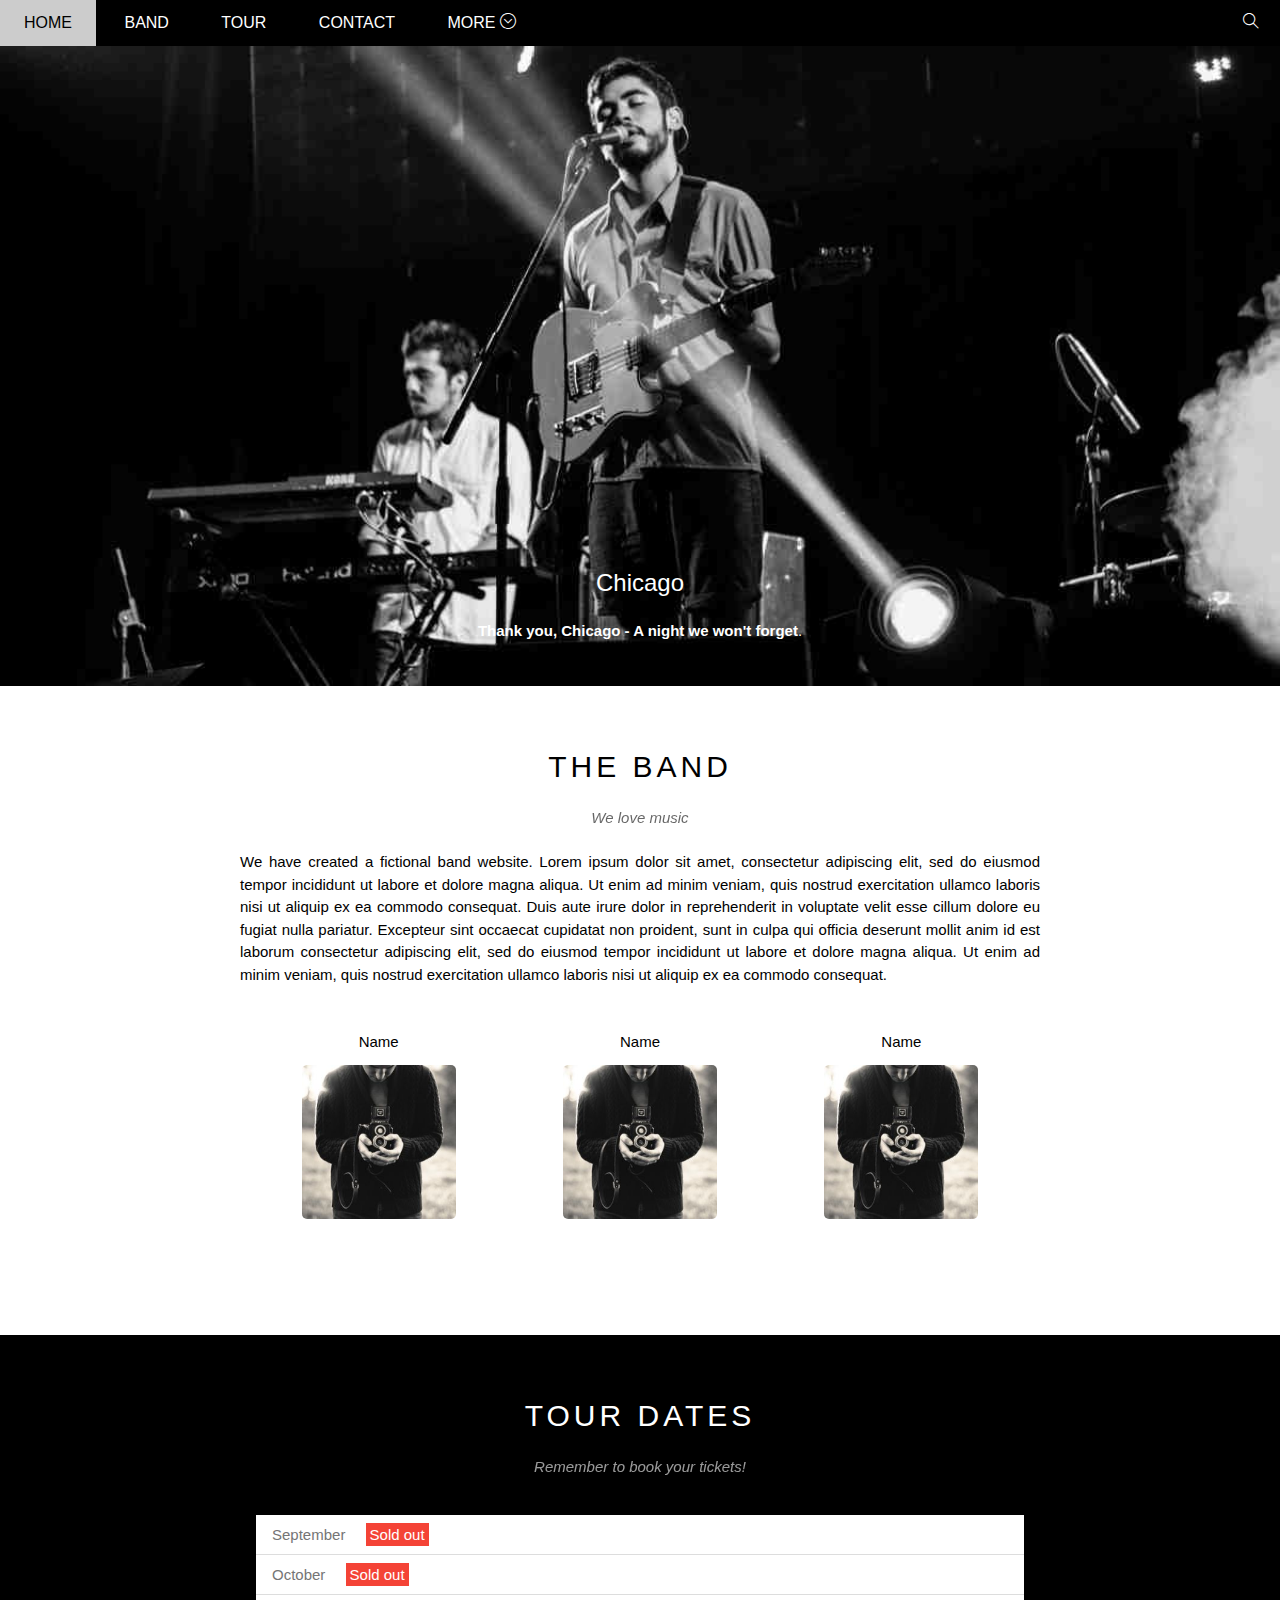
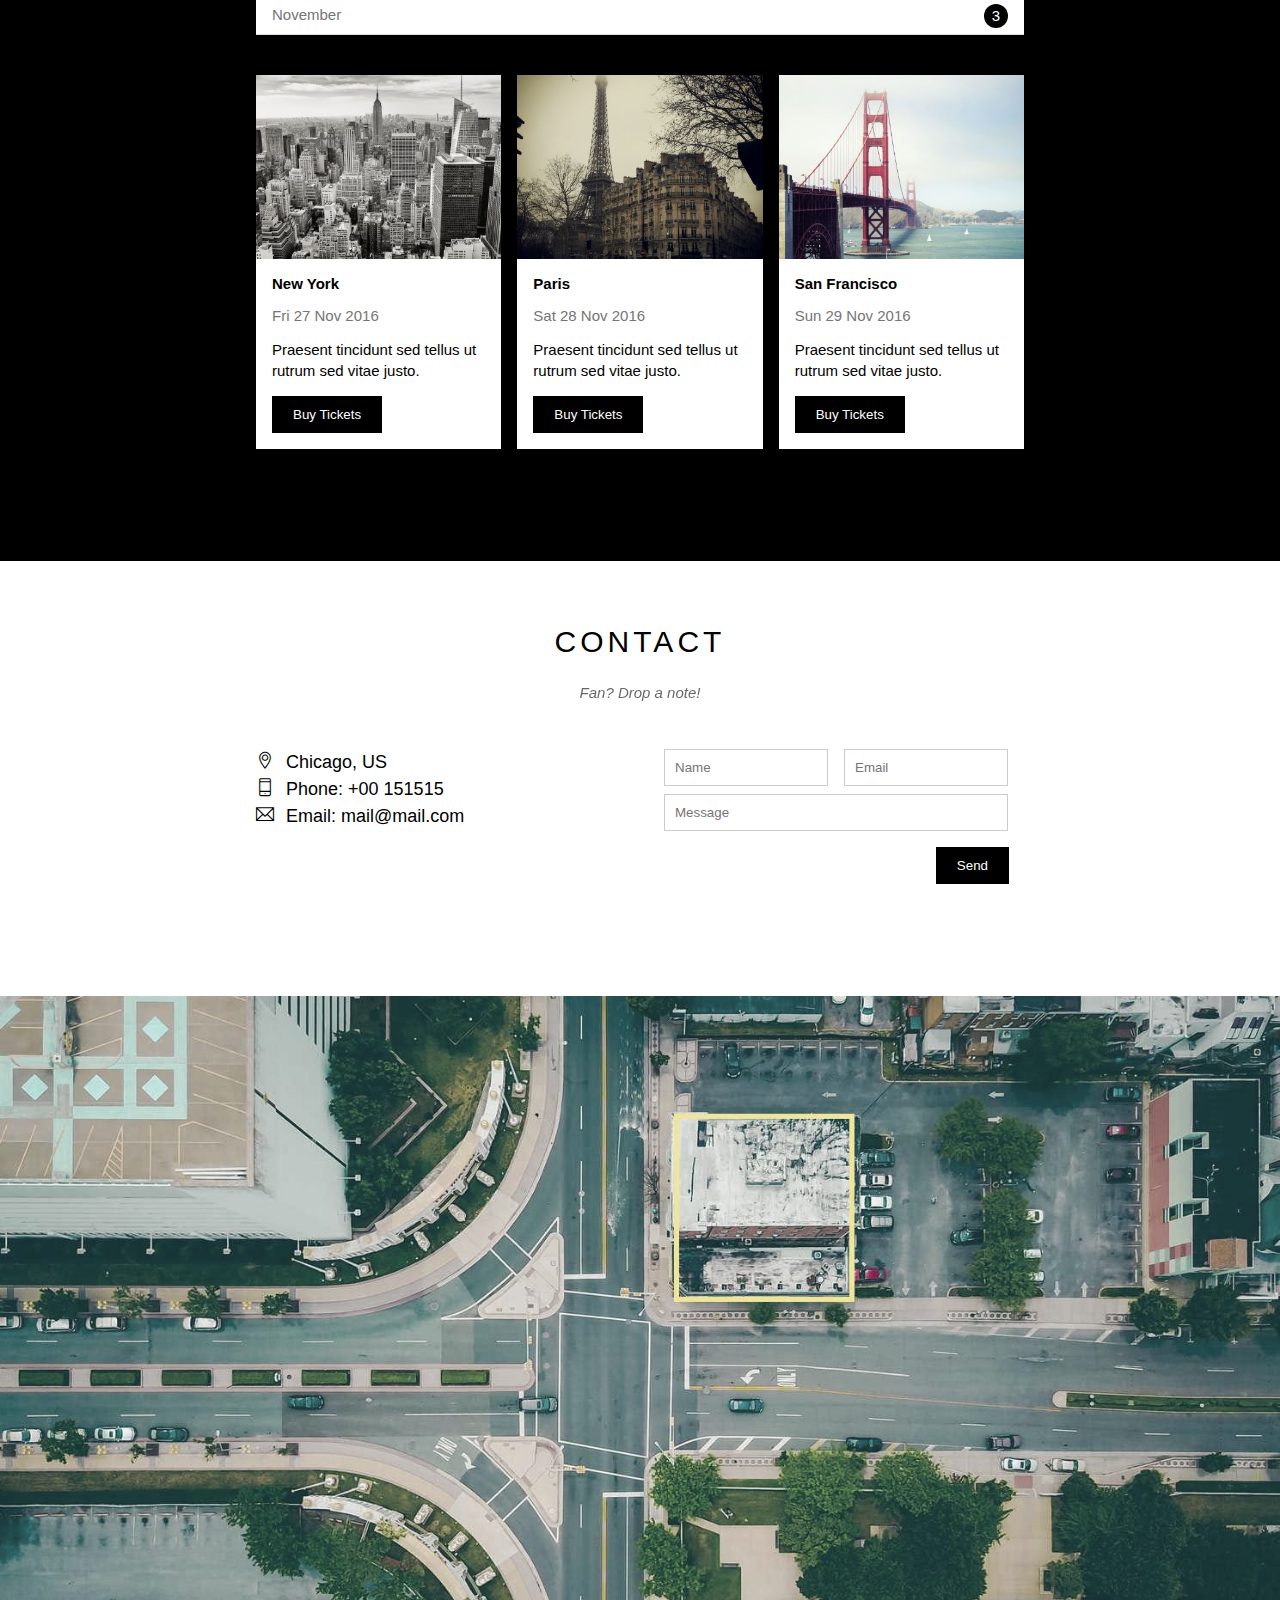
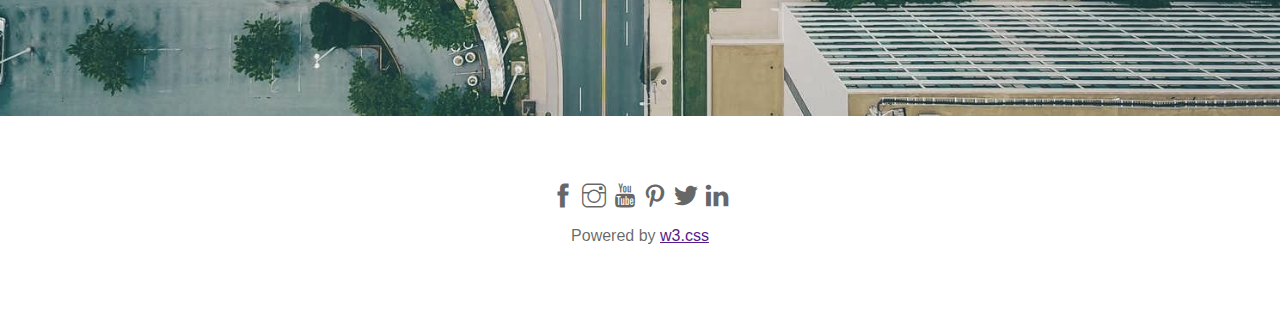
==== index.html @ 9ca0b5e2 "up code" ====
<!DOCTYPE html>
<html lang="vi">
<head>
    <meta charset="UTF-8">
    <meta http-equiv="X-UA-Compatible" content="IE=edge">
    <meta name="viewport" content="width=device-width, initial-scale=1.0">
    <link rel="stylesheet" href="./assets/css/style.css">
    <link rel="stylesheet" href="./assets/fonts/themify-icons/themify-icons.css">
    <title>W3-webfirst</title>
    <link rel=icon href="assets/img/logo.jpg" sizes="16x16" type="image/png">
</head>
<body>
    <div class="main">
        <div class="header">
            <ul id="nav">
                <li><a href="#">Home</a></li>
                <li><a href="#band">Band</a></li>
                <li><a href="#tour">Tour</a></li>
                <li><a href="#contact">Contact</a></li>
                <li>
                    <a href="#">
                        More
                        <i class="ti-arrow-circle-down"></i>
                    </a>
                    <ul class="subnav">
                        <li><a href="#">Merchandise</a></li>
                        <li><a href="#">Extras</a></li>
                        <li><a href="#">Media</a></li>
                    </ul>
                </li>
            </ul>

            <div class="search-btn">
              <i class="ti-search"></i>  
            </div>
        </div>

        <div class="slider">
            <div class="text-content">
                <h2 class="text-heading">Chicago</h2>
                <div class="text-noidung"> <b>Thank you, Chicago - A night we won't forget</b>.</div>
            </div>
        </div>

        <div id="content">
            <!-- About -->
            <div id="band" class="content-section">
                <h2 class="section-heading">THE BAND</h2>
                <p class="section-sub-heading">We love music</p>
                <p class="about-text">We have created a fictional band website. Lorem ipsum dolor sit amet, consectetur adipiscing elit, sed do eiusmod tempor incididunt ut labore et dolore magna aliqua. Ut enim ad minim veniam, quis nostrud exercitation ullamco laboris nisi ut aliquip ex ea commodo consequat. Duis aute irure dolor in reprehenderit in voluptate velit esse cillum dolore eu fugiat nulla pariatur. Excepteur sint occaecat cupidatat non proident, sunt in culpa qui officia deserunt mollit anim id est laborum consectetur adipiscing elit, sed do eiusmod tempor incididunt ut labore et dolore magna aliqua. Ut enim ad minim veniam, quis nostrud exercitation ullamco laboris nisi ut aliquip ex ea commodo consequat.</p>
                <div class="row members-list">
                    <div class="col col-third">
                        <p class="members-name">Name</p>
                        <img src="./assets/img/bandmember.jpg" alt="Name" class="menbers-img">
                    </div>
                    <div class="col col-third">
                        <p class="members-name">Name</p>
                        <img src="./assets/img/bandmember.jpg" alt="Name" class="menbers-img">
                    </div>
                    <div class="col col-third">
                        <p class="members-name">Name</p>
                        <img src="./assets/img/bandmember.jpg" alt="Name" class="menbers-img">
                    </div>
                    
                </div>
            </div>

             <!-- Tour -->
             <div id="tour" class="tour-section">
                 <div class="content-section">
                    <h2 class="section-heading text-white">TOUR DATES</h2>
                    <p class="section-sub-heading text-white">Remember to book your tickets! </p>

                    <ul class="tickets-lists">
                        <li>September <span class="sout-out">Sold out</span></li>
                        <li>October <span class="sout-out">Sold out</span></li>
                        <li>November <span class="quantity">3</span></li>
                    </ul>
                    <div class="row place-list">
                        <div class="col col-third">
                            <img src="./assets/img/newyork.jpg" alt="Newyork" class="place-img">
                            <div class="place-body">
                                <h3 class="place-heading">New York</h3>
                                <p class="place-time">Fri 27 Nov 2016</p>
                                <p class="place-desc">Praesent tincidunt sed tellus ut rutrum sed vitae justo.</p>
                                <button class="btn js-buy-ticket">Buy Tickets</button>
                            </div>
                        </div>
                            <div class="col col-third">
                                <img src="./assets/img/paris.jpg" alt="Paris" class="place-img">
                                <div class="place-body">
                                    <h3 class="place-heading">Paris</h3>
                                    <p class="place-time">Sat 28 Nov 2016</p>
                                    <p class="place-desc">Praesent tincidunt sed tellus ut rutrum sed vitae justo.</p>
                                    <button class="btn js-buy-ticket">Buy Tickets</button>
                                </div>
                            </div>
                                <div class="col col-third">
                                    <img src="./assets/img/sanfran.jpg" alt="San Francisco" class="place-img">
                                    <div class="place-body">
                                        <h3 class="place-heading">San Francisco</h3>
                                        <p class="place-time">Sun 29 Nov 2016</p>
                                        <p class="place-desc">Praesent tincidunt sed tellus ut rutrum sed vitae justo.</p>
                                        <button class="btn js-buy-ticket">Buy Tickets</button>
                                    </div>
                                </div>
            
                    </div>
                 </div>   
             </div>
             
              <!-- Contact -->
              <div id="contact" class="content-section">
                <h2 class="section-heading">CONTACT</h2>
                <p class="section-sub-heading">Fan? Drop a note!</p>     
                <div class="row contact-content">
                    <div class="col col-half contact-info">
                        <p><i class="ti-location-pin"></i>Chicago, US</p>
                        <p><i class="ti-mobile"></i>Phone: +00 151515</p>
                        <p><i class="ti-email"></i>Email: mail@mail.com</p>

                    </div>
                    <div class="col col-half contact-form">
                        <form action="">
                            <div class="row">
                                <div class="col col-half ">
                                    <input type="text" name="" placeholder="Name" required id="" class="form-control">
                                </div>
                                <div class="col col-half ">
                                    <input type="email" name="" placeholder="Email" required id="" class="form-control">
                                </div>
                            </div>
                            <div class="row mt-8">
                                <div class="col col-full">
                                    <input type="text" name="" placeholder="Message" required id="" class="form-control">
                                </div>
                            </div>
                            <input type="submit" class="btn form-submit mt-16" value="Send">
                        </form>
                    </div>
                </div>           
             </div>   

             <div class="map-section">
                 <img src="./assets/img/map.jpg" alt="map">
             </div>
        </div>

        <div class="footer">
            <div class="socials-list">
                <a href=""><i class="ti-facebook" ></i></a>
                <a href=""><i class="ti-instagram" ></i></a>
                <a href=""><i class="ti-youtube" ></i></a>
                <a href=""><i class="ti-pinterest" ></i></a>
                <a href=""><i class="ti-twitter-alt" ></i></a>
                <a href=""><i class="ti-linkedin" ></i></a>
            </div>  
            <p class="copyright">Powered by <a href=""> w3.css</a></p>                   
        </div>
    </div>

    <div class="modal js-modal">
        <div class="modal-container js-modal-container">
            <div class="modal-close js-modal-close">
                <i class="ti-close"></i>
            </div>
            <hearder class="modal-hearder">
                <i class="modal-icon ti-bag"></i>
                Tickets
            </hearder>
            <div class="modal-body">
                <label for="tickket-q" class="modal-label">
                    <i class="ti-shopping-cart"></i>
                    Tickets, $15 per person
                </label>
                <input id="tickket-q" type="text" class="modal-input" placeholder="How many?">

                <label for="tickket-email" class="modal-label">
                    <i class="ti-user"></i>
                    Send To
                </label>
                <input id="tickket-email" type="email" class="modal-input" placeholder="Enter email">
                <button id="buy-tickets">Pay
                    <i class="ti-check"></i>
                </button>
                <footer class="modal-footer">
                    <p class="modal-help">
                        Need <a href="">help?</a>
                    </p>
                </footer>
            </div>
        </div>
    </div>
    <script>
        const buyBtns =document.querySelectorAll('.js-buy-ticket')
        const modal = document.querySelector('.js-modal')
        const modalClose = document.querySelector('.js-modal-close')
        const  modalContainer = document.querySelector('.js-modal-container')
        
        function showBuyTickets () {
            modal.classList.add('open')
        }

        function hideBuyTickets () {
            modal.classList.remove('open')
        }

        for (const buyBtn of buyBtns) {
            buyBtn.addEventListener('click',  showBuyTickets)
        }

        modalClose.addEventListener('click',  hideBuyTickets )
        modal.addEventListener('click',  hideBuyTickets)
        modalContainer.addEventListener('click', function (event) {
            event.stopPropagation()
        })


    </script>
</body>
</html>
---- assets/css/style.css ----
*{
    padding: 0;
    margin: 0;
    box-sizing: border-box;
}

html{
    scroll-behavior: smooth;
    font-family:Arial, Helvetica, sans-serif ;
}

.clear{
    clear: both;
}

.text-white{
    color: #fff;
}

.row{
    margin-left: 8px;
    margin-right: 8px;
}

.row::after{
    content: "";
    display: block;
    clear: both;
}

.col{
    float: left;
    padding: 0 8px;
}

.col-full{
    width: 100%;
}

.col-half{
    width: 50%;
}

.col-third{
    width:  calc(100% / 3);
}

.mt-8{
    margin-top: 8px !important;
}

.mt-16{
    margin-top: 16px !important;
}

.btn{
    color: #fff;
    background:#000;
    text-decoration: none;
    padding: 11px 21px;
    display: inline-block;
    margin-top: 15px;
    border: none;
}

.btn:hover{
    cursor: pointer;
    color: #000;
    background: #ccc;
}

/* MAIN */
.main{  


}

.header{
    position: fixed;
    z-index: 1;
    top:0;
    left:0;
    right: 0;
    height: 46px;
    background-color: #000;
}

#nav{
    display: inline-block;
}

#nav, .subnav{
     list-style-type: none;

}

#nav >li{
    display: inline-block;
}

#nav li{
    
    position: relative;
}

#nav >li >a{
    color: #fff;
    text-transform: uppercase;

}

#nav li a {
    
    text-decoration:none;
    line-height: 46px;
    padding: 0 24px;
    display: block;
}

#nav li:hover .subnav{
    display: block;
}
 
#nav >li:hover >a,
#nav .subnav li:hover a{
    color: #000;
    background-color: #ccc;
}

#nav .subnav{
    display: none;
    min-width: 160px;
    top: 100%;
    left: 0;
    position: absolute;
    background-color: #fff;
    box-shadow: 0 0 10px rgba(0,0, 0, 0.5) ;
}

#nav .subnav a {
    color: #000;
    padding:0 12px;
    line-height: 38px;
}

.header .search-btn{
    line-height: 46px;
    color: #fff;
    float: right;
    padding: 0 21px;
    cursor: pointer;

}

.header .search-btn:hover{
     background-color: #f44336;
}

.slider{
    margin-top: 46px;
    padding-top: 50%;
    background: url("/assets/img/chicago.jpg") top center / cover no-repeat;
    position: relative;
}

.slider .text-content{
    position: absolute;
    color: #fff;
    bottom: 47px;
    width: 100%;
    text-align: center;
}

.slider .text-heading{
    font-weight: 500;
    font-size: 24px;
}
.slider .text-noidung{
    font-size: 15px;
    margin-top: 25px;
}

#content{
}

#content .content-section{
    width: 800px;
    padding: 64px 0 112px;
    margin-left: auto;
    margin-right: auto;
}

#content .section-heading{
    text-align: center;
    font-weight: 500;
    font-size: 30px;
    letter-spacing: 4px;
}
#content .section-sub-heading{
    text-align: center;
    font-size: 15px;
    margin-top: 25px;
    font-style: italic;
    opacity: 0.6;
} 

#content .about-text{
    margin-top: 25px;
    font-size: 15px;
    text-align: justify;
    line-height: 1.5;
}

#content .members-list{
    margin-top: 47px;
    text-align: center;
}

#content .members-name{
    font-size: 15px;
}

#content .menbers-img{
    width: 154px;
    margin-top: 15px;
    border-radius: 5px;
}
/* tour */

.tour-section{
    background: #000;
}

.tickets-lists{
    background: #fff;
    margin: 40px 16px;
    list-style: none;
}

.tickets-lists li{
    font-size: 15px;
    padding: 11px 16px;
    border-bottom: 1px solid #ddd;
    color: #757575;
}

.tickets-lists .sout-out{
    background:#f44336 ;
    color: #fff;
    padding: 3px 4px;
    margin-left: 16px;
}

.tickets-lists .quantity{
    float: right;
    width: 24px;
    height: 24px;
    background: #000;
    color: #fff;
    border-radius: 50%;
    text-align: center;
    line-height: 24px;
    margin-top: -2px;
}
.place-list{
    margin-top: 32px;
}
  
.place-img{
    width: 100%;
    display: block;
}

.place-img:hover{
    opacity: 0.6;
}
.place-body{
    font-size: 15px;
    padding: 16px;
    background-color: #fff;
}
.place-heading{
    font-size: 15px;

}
.place-time{
    margin-top: 15px;
    color: #757575;
}
.place-desc{
    margin-top: 15px;
    line-height: 1.4;
}


/* contact */

.contact-content{
    margin-top: 48px;
}

.contact-info{
    font-size: 18px;
    line-height: 1.5;
}

.contact-info i {
    width:30px;
    display: inline-block;
}

.contact-form{
    font-size: 15px;
}

.contact-form .form-control{
    padding: 10px;
    border: 1px solid #ccc;
    width: 100%;
}

.contact-form .form-submit{
    float: right;
    margin-right: 15px;
}

.map-section img{
    width: 100%;
   filter: grayscale(50%);
}

 .footer{
    padding: 64px 16px;
    text-align: center;
}

.footer .socials-list{
    font-size: 24px;
}

.footer .socials-list a{
    color: rgba(0,0, 0, 0.6);
    text-decoration: none;
}

.footer .socials-list a :hover{
    opacity: 0.4;
}

.footer .copyright{
    color: rgba(0,0, 0, 0.6);
    margin-top: 15px;
}
.modal{
    position: fixed;
    top: 0;
    right: 0;
    bottom: 0;
    left: 0;
    background:rgba(0, 0, 0, 0.4);
    display: none;
    align-items: center;
    justify-content: center;
}

.modal-container{
    background: #fff;
    width: 900px;
    min-height: 200px;
    position: relative;
    max-width: calc(100% - 32px);
    animation: modalFaceIn ease 0.5s;
}

 .modal-hearder{
    background: #009688;
    height: 130px;
    display: flex;
    align-items: center;
    justify-content: center;
    font-size: 30px;
    color: #fff;
}

.modal-icon{
    margin-right: 16px;
}

.modal-close{
    position: absolute;
    right:0;
    top: 0;
    color:#fff;
    padding: 12px;
    cursor: pointer;
    opacity: 0.8;
}
.modal-close:hover{
    opacity: 1;
}

.modal-body{
    padding:16px ;
}

.modal-label{
    display: block;
    font-size: 15px;
    margin-bottom: 12px;
}

.modal-input{
    border: 1px solid #ccc;
    width: 100%;
    padding: 10px;
    font-size: 15px;
    margin-bottom: 24px;
}

#buy-tickets{
    background: #009688;
    border:none;
    color: #fff;
    width: 100%;
    font-size: 15px;
    text-transform: uppercase;
    padding: 18px;
    cursor: pointer;
}

#buy-tickets:hover{
    opacity: 0.9;
}

.modal-footer{
    padding: 16px;
    text-align: right;
}

.modal-footer a{
    color:#2196F3 ;
}

.modal.open {
    display: flex ;
}

@keyframes modalFaceIn {
    from{
        transform: translateY(-200px);
        opacity: 0;
        }
    to{
        transform:translateY(0px);
        opacity: 1;
    }
}
---- assets/fonts/themify-icons/themify-icons.css ----
@font-face {
	font-family: 'themify';
	src:url('fonts/themify.eot?-fvbane');
	src:url('fonts/themify.eot?#iefix-fvbane') format('embedded-opentype'),
		url('fonts/themify.woff?-fvbane') format('woff'),
		url('fonts/themify.ttf?-fvbane') format('truetype'),
		url('fonts/themify.svg?-fvbane#themify') format('svg');
	font-weight: normal;
	font-style: normal;
}

[class^="ti-"], [class*=" ti-"] {
	font-family: 'themify';
	speak: none;
	font-style: normal;
	font-weight: normal;
	font-variant: normal;
	text-transform: none;
	line-height: 1;

	/* Better Font Rendering =========== */
	-webkit-font-smoothing: antialiased;
	-moz-osx-font-smoothing: grayscale;
}

.ti-wand:before {
	content: "\e600";
}
.ti-volume:before {
	content: "\e601";
}
.ti-user:before {
	content: "\e602";
}
.ti-unlock:before {
	content: "\e603";
}
.ti-unlink:before {
	content: "\e604";
}
.ti-trash:before {
	content: "\e605";
}
.ti-thought:before {
	content: "\e606";
}
.ti-target:before {
	content: "\e607";
}
.ti-tag:before {
	content: "\e608";
}
.ti-tablet:before {
	content: "\e609";
}
.ti-star:before {
	content: "\e60a";
}
.ti-spray:before {
	content: "\e60b";
}
.ti-signal:before {
	content: "\e60c";
}
.ti-shopping-cart:before {
	content: "\e60d";
}
.ti-shopping-cart-full:before {
	content: "\e60e";
}
.ti-settings:before {
	content: "\e60f";
}
.ti-search:before {
	content: "\e610";
}
.ti-zoom-in:before {
	content: "\e611";
}
.ti-zoom-out:before {
	content: "\e612";
}
.ti-cut:before {
	content: "\e613";
}
.ti-ruler:before {
	content: "\e614";
}
.ti-ruler-pencil:before {
	content: "\e615";
}
.ti-ruler-alt:before {
	content: "\e616";
}
.ti-bookmark:before {
	content: "\e617";
}
.ti-bookmark-alt:before {
	content: "\e618";
}
.ti-reload:before {
	content: "\e619";
}
.ti-plus:before {
	content: "\e61a";
}
.ti-pin:before {
	content: "\e61b";
}
.ti-pencil:before {
	content: "\e61c";
}
.ti-pencil-alt:before {
	content: "\e61d";
}
.ti-paint-roller:before {
	content: "\e61e";
}
.ti-paint-bucket:before {
	content: "\e61f";
}
.ti-na:before {
	content: "\e620";
}
.ti-mobile:before {
	content: "\e621";
}
.ti-minus:before {
	content: "\e622";
}
.ti-medall:before {
	content: "\e623";
}
.ti-medall-alt:before {
	content: "\e624";
}
.ti-marker:before {
	content: "\e625";
}
.ti-marker-alt:before {
	content: "\e626";
}
.ti-arrow-up:before {
	content: "\e627";
}
.ti-arrow-right:before {
	content: "\e628";
}
.ti-arrow-left:before {
	content: "\e629";
}
.ti-arrow-down:before {
	content: "\e62a";
}
.ti-lock:before {
	content: "\e62b";
}
.ti-location-arrow:before {
	content: "\e62c";
}
.ti-link:before {
	content: "\e62d";
}
.ti-layout:before {
	content: "\e62e";
}
.ti-layers:before {
	content: "\e62f";
}
.ti-layers-alt:before {
	content: "\e630";
}
.ti-key:before {
	content: "\e631";
}
.ti-import:before {
	content: "\e632";
}
.ti-image:before {
	content: "\e633";
}
.ti-heart:before {
	content: "\e634";
}
.ti-heart-broken:before {
	content: "\e635";
}
.ti-hand-stop:before {
	content: "\e636";
}
.ti-hand-open:before {
	content: "\e637";
}
.ti-hand-drag:before {
	content: "\e638";
}
.ti-folder:before {
	content: "\e639";
}
.ti-flag:before {
	content: "\e63a";
}
.ti-flag-alt:before {
	content: "\e63b";
}
.ti-flag-alt-2:before {
	content: "\e63c";
}
.ti-eye:before {
	content: "\e63d";
}
.ti-export:before {
	content: "\e63e";
}
.ti-exchange-vertical:before {
	content: "\e63f";
}
.ti-desktop:before {
	content: "\e640";
}
.ti-cup:before {
	content: "\e641";
}
.ti-crown:before {
	content: "\e642";
}
.ti-comments:before {
	content: "\e643";
}
.ti-comment:before {
	content: "\e644";
}
.ti-comment-alt:before {
	content: "\e645";
}
.ti-close:before {
	content: "\e646";
}
.ti-clip:before {
	content: "\e647";
}
.ti-angle-up:before {
	content: "\e648";
}
.ti-angle-right:before {
	content: "\e649";
}
.ti-angle-left:before {
	content: "\e64a";
}
.ti-angle-down:before {
	content: "\e64b";
}
.ti-check:before {
	content: "\e64c";
}
.ti-check-box:before {
	content: "\e64d";
}
.ti-camera:before {
	content: "\e64e";
}
.ti-announcement:before {
	content: "\e64f";
}
.ti-brush:before {
	content: "\e650";
}
.ti-briefcase:before {
	content: "\e651";
}
.ti-bolt:before {
	content: "\e652";
}
.ti-bolt-alt:before {
	content: "\e653";
}
.ti-blackboard:before {
	content: "\e654";
}
.ti-bag:before {
	content: "\e655";
}
.ti-move:before {
	content: "\e656";
}
.ti-arrows-vertical:before {
	content: "\e657";
}
.ti-arrows-horizontal:before {
	content: "\e658";
}
.ti-fullscreen:before {
	content: "\e659";
}
.ti-arrow-top-right:before {
	content: "\e65a";
}
.ti-arrow-top-left:before {
	content: "\e65b";
}
.ti-arrow-circle-up:before {
	content: "\e65c";
}
.ti-arrow-circle-right:before {
	content: "\e65d";
}
.ti-arrow-circle-left:before {
	content: "\e65e";
}
.ti-arrow-circle-down:before {
	content: "\e65f";
}
.ti-angle-double-up:before {
	content: "\e660";
}
.ti-angle-double-right:before {
	content: "\e661";
}
.ti-angle-double-left:before {
	content: "\e662";
}
.ti-angle-double-down:before {
	content: "\e663";
}
.ti-zip:before {
	content: "\e664";
}
.ti-world:before {
	content: "\e665";
}
.ti-wheelchair:before {
	content: "\e666";
}
.ti-view-list:before {
	content: "\e667";
}
.ti-view-list-alt:before {
	content: "\e668";
}
.ti-view-grid:before {
	content: "\e669";
}
.ti-uppercase:before {
	content: "\e66a";
}
.ti-upload:before {
	content: "\e66b";
}
.ti-underline:before {
	content: "\e66c";
}
.ti-truck:before {
	content: "\e66d";
}
.ti-timer:before {
	content: "\e66e";
}
.ti-ticket:before {
	content: "\e66f";
}
.ti-thumb-up:before {
	content: "\e670";
}
.ti-thumb-down:before {
	content: "\e671";
}
.ti-text:before {
	content: "\e672";
}
.ti-stats-up:before {
	content: "\e673";
}
.ti-stats-down:before {
	content: "\e674";
}
.ti-split-v:before {
	content: "\e675";
}
.ti-split-h:before {
	content: "\e676";
}
.ti-smallcap:before {
	content: "\e677";
}
.ti-shine:before {
	content: "\e678";
}
.ti-shift-right:before {
	content: "\e679";
}
.ti-shift-left:before {
	content: "\e67a";
}
.ti-shield:before {
	content: "\e67b";
}
.ti-notepad:before {
	content: "\e67c";
}
.ti-server:before {
	content: "\e67d";
}
.ti-quote-right:before {
	content: "\e67e";
}
.ti-quote-left:before {
	content: "\e67f";
}
.ti-pulse:before {
	content: "\e680";
}
.ti-printer:before {
	content: "\e681";
}
.ti-power-off:before {
	content: "\e682";
}
.ti-plug:before {
	content: "\e683";
}
.ti-pie-chart:before {
	content: "\e684";
}
.ti-paragraph:before {
	content: "\e685";
}
.ti-panel:before {
	content: "\e686";
}
.ti-package:before {
	content: "\e687";
}
.ti-music:before {
	content: "\e688";
}
.ti-music-alt:before {
	content: "\e689";
}
.ti-mouse:before {
	content: "\e68a";
}
.ti-mouse-alt:before {
	content: "\e68b";
}
.ti-money:before {
	content: "\e68c";
}
.ti-microphone:before {
	content: "\e68d";
}
.ti-menu:before {
	content: "\e68e";
}
.ti-menu-alt:before {
	content: "\e68f";
}
.ti-map:before {
	content: "\e690";
}
.ti-map-alt:before {
	content: "\e691";
}
.ti-loop:before {
	content: "\e692";
}
.ti-location-pin:before {
	content: "\e693";
}
.ti-list:before {
	content: "\e694";
}
.ti-light-bulb:before {
	content: "\e695";
}
.ti-Italic:before {
	content: "\e696";
}
.ti-info:before {
	content: "\e697";
}
.ti-infinite:before {
	content: "\e698";
}
.ti-id-badge:before {
	content: "\e699";
}
.ti-hummer:before {
	content: "\e69a";
}
.ti-home:before {
	content: "\e69b";
}
.ti-help:before {
	content: "\e69c";
}
.ti-headphone:before {
	content: "\e69d";
}
.ti-harddrives:before {
	content: "\e69e";
}
.ti-harddrive:before {
	content: "\e69f";
}
.ti-gift:before {
	content: "\e6a0";
}
.ti-game:before {
	content: "\e6a1";
}
.ti-filter:before {
	content: "\e6a2";
}
.ti-files:before {
	content: "\e6a3";
}
.ti-file:before {
	content: "\e6a4";
}
.ti-eraser:before {
	content: "\e6a5";
}
.ti-envelope:before {
	content: "\e6a6";
}
.ti-download:before {
	content: "\e6a7";
}
.ti-direction:before {
	content: "\e6a8";
}
.ti-direction-alt:before {
	content: "\e6a9";
}
.ti-dashboard:before {
	content: "\e6aa";
}
.ti-control-stop:before {
	content: "\e6ab";
}
.ti-control-shuffle:before {
	content: "\e6ac";
}
.ti-control-play:before {
	content: "\e6ad";
}
.ti-control-pause:before {
	content: "\e6ae";
}
.ti-control-forward:before {
	content: "\e6af";
}
.ti-control-backward:before {
	content: "\e6b0";
}
.ti-cloud:before {
	content: "\e6b1";
}
.ti-cloud-up:before {
	content: "\e6b2";
}
.ti-cloud-down:before {
	content: "\e6b3";
}
.ti-clipboard:before {
	content: "\e6b4";
}
.ti-car:before {
	content: "\e6b5";
}
.ti-calendar:before {
	content: "\e6b6";
}
.ti-book:before {
	content: "\e6b7";
}
.ti-bell:before {
	content: "\e6b8";
}
.ti-basketball:before {
	content: "\e6b9";
}
.ti-bar-chart:before {
	content: "\e6ba";
}
.ti-bar-chart-alt:before {
	content: "\e6bb";
}
.ti-back-right:before {
	content: "\e6bc";
}
.ti-back-left:before {
	content: "\e6bd";
}
.ti-arrows-corner:before {
	content: "\e6be";
}
.ti-archive:before {
	content: "\e6bf";
}
.ti-anchor:before {
	content: "\e6c0";
}
.ti-align-right:before {
	content: "\e6c1";
}
.ti-align-left:before {
	content: "\e6c2";
}
.ti-align-justify:before {
	content: "\e6c3";
}
.ti-align-center:before {
	content: "\e6c4";
}
.ti-alert:before {
	content: "\e6c5";
}
.ti-alarm-clock:before {
	content: "\e6c6";
}
.ti-agenda:before {
	content: "\e6c7";
}
.ti-write:before {
	content: "\e6c8";
}
.ti-window:before {
	content: "\e6c9";
}
.ti-widgetized:before {
	content: "\e6ca";
}
.ti-widget:before {
	content: "\e6cb";
}
.ti-widget-alt:before {
	content: "\e6cc";
}
.ti-wallet:before {
	content: "\e6cd";
}
.ti-video-clapper:before {
	content: "\e6ce";
}
.ti-video-camera:before {
	content: "\e6cf";
}
.ti-vector:before {
	content: "\e6d0";
}
.ti-themify-logo:before {
	content: "\e6d1";
}
.ti-themify-favicon:before {
	content: "\e6d2";
}
.ti-themify-favicon-alt:before {
	content: "\e6d3";
}
.ti-support:before {
	content: "\e6d4";
}
.ti-stamp:before {
	content: "\e6d5";
}
.ti-split-v-alt:before {
	content: "\e6d6";
}
.ti-slice:before {
	content: "\e6d7";
}
.ti-shortcode:before {
	content: "\e6d8";
}
.ti-shift-right-alt:before {
	content: "\e6d9";
}
.ti-shift-left-alt:before {
	content: "\e6da";
}
.ti-ruler-alt-2:before {
	content: "\e6db";
}
.ti-receipt:before {
	content: "\e6dc";
}
.ti-pin2:before {
	content: "\e6dd";
}
.ti-pin-alt:before {
	content: "\e6de";
}
.ti-pencil-alt2:before {
	content: "\e6df";
}
.ti-palette:before {
	content: "\e6e0";
}
.ti-more:before {
	content: "\e6e1";
}
.ti-more-alt:before {
	content: "\e6e2";
}
.ti-microphone-alt:before {
	content: "\e6e3";
}
.ti-magnet:before {
	content: "\e6e4";
}
.ti-line-double:before {
	content: "\e6e5";
}
.ti-line-dotted:before {
	content: "\e6e6";
}
.ti-line-dashed:before {
	content: "\e6e7";
}
.ti-layout-width-full:before {
	content: "\e6e8";
}
.ti-layout-width-default:before {
	content: "\e6e9";
}
.ti-layout-width-default-alt:before {
	content: "\e6ea";
}
.ti-layout-tab:before {
	content: "\e6eb";
}
.ti-layout-tab-window:before {
	content: "\e6ec";
}
.ti-layout-tab-v:before {
	content: "\e6ed";
}
.ti-layout-tab-min:before {
	content: "\e6ee";
}
.ti-layout-slider:before {
	content: "\e6ef";
}
.ti-layout-slider-alt:before {
	content: "\e6f0";
}
.ti-layout-sidebar-right:before {
	content: "\e6f1";
}
.ti-layout-sidebar-none:before {
	content: "\e6f2";
}
.ti-layout-sidebar-left:before {
	content: "\e6f3";
}
.ti-layout-placeholder:before {
	content: "\e6f4";
}
.ti-layout-menu:before {
	content: "\e6f5";
}
.ti-layout-menu-v:before {
	content: "\e6f6";
}
.ti-layout-menu-separated:before {
	content: "\e6f7";
}
.ti-layout-menu-full:before {
	content: "\e6f8";
}
.ti-layout-media-right-alt:before {
	content: "\e6f9";
}
.ti-layout-media-right:before {
	content: "\e6fa";
}
.ti-layout-media-overlay:before {
	content: "\e6fb";
}
.ti-layout-media-overlay-alt:before {
	content: "\e6fc";
}
.ti-layout-media-overlay-alt-2:before {
	content: "\e6fd";
}
.ti-layout-media-left-alt:before {
	content: "\e6fe";
}
.ti-layout-media-left:before {
	content: "\e6ff";
}
.ti-layout-media-center-alt:before {
	content: "\e700";
}
.ti-layout-media-center:before {
	content: "\e701";
}
.ti-layout-list-thumb:before {
	content: "\e702";
}
.ti-layout-list-thumb-alt:before {
	content: "\e703";
}
.ti-layout-list-post:before {
	content: "\e704";
}
.ti-layout-list-large-image:before {
	content: "\e705";
}
.ti-layout-line-solid:before {
	content: "\e706";
}
.ti-layout-grid4:before {
	content: "\e707";
}
.ti-layout-grid3:before {
	content: "\e708";
}
.ti-layout-grid2:before {
	content: "\e709";
}
.ti-layout-grid2-thumb:before {
	content: "\e70a";
}
.ti-layout-cta-right:before {
	content: "\e70b";
}
.ti-layout-cta-left:before {
	content: "\e70c";
}
.ti-layout-cta-center:before {
	content: "\e70d";
}
.ti-layout-cta-btn-right:before {
	content: "\e70e";
}
.ti-layout-cta-btn-left:before {
	content: "\e70f";
}
.ti-layout-column4:before {
	content: "\e710";
}
.ti-layout-column3:before {
	content: "\e711";
}
.ti-layout-column2:before {
	content: "\e712";
}
.ti-layout-accordion-separated:before {
	content: "\e713";
}
.ti-layout-accordion-merged:before {
	content: "\e714";
}
.ti-layout-accordion-list:before {
	content: "\e715";
}
.ti-ink-pen:before {
	content: "\e716";
}
.ti-info-alt:before {
	content: "\e717";
}
.ti-help-alt:before {
	content: "\e718";
}
.ti-headphone-alt:before {
	content: "\e719";
}
.ti-hand-point-up:before {
	content: "\e71a";
}
.ti-hand-point-right:before {
	content: "\e71b";
}
.ti-hand-point-left:before {
	content: "\e71c";
}
.ti-hand-point-down:before {
	content: "\e71d";
}
.ti-gallery:before {
	content: "\e71e";
}
.ti-face-smile:before {
	content: "\e71f";
}
.ti-face-sad:before {
	content: "\e720";
}
.ti-credit-card:before {
	content: "\e721";
}
.ti-control-skip-forward:before {
	content: "\e722";
}
.ti-control-skip-backward:before {
	content: "\e723";
}
.ti-control-record:before {
	content: "\e724";
}
.ti-control-eject:before {
	content: "\e725";
}
.ti-comments-smiley:before {
	content: "\e726";
}
.ti-brush-alt:before {
	content: "\e727";
}
.ti-youtube:before {
	content: "\e728";
}
.ti-vimeo:before {
	content: "\e729";
}
.ti-twitter:before {
	content: "\e72a";
}
.ti-time:before {
	content: "\e72b";
}
.ti-tumblr:before {
	content: "\e72c";
}
.ti-skype:before {
	content: "\e72d";
}
.ti-share:before {
	content: "\e72e";
}
.ti-share-alt:before {
	content: "\e72f";
}
.ti-rocket:before {
	content: "\e730";
}
.ti-pinterest:before {
	content: "\e731";
}
.ti-new-window:before {
	content: "\e732";
}
.ti-microsoft:before {
	content: "\e733";
}
.ti-list-ol:before {
	content: "\e734";
}
.ti-linkedin:before {
	content: "\e735";
}
.ti-layout-sidebar-2:before {
	content: "\e736";
}
.ti-layout-grid4-alt:before {
	content: "\e737";
}
.ti-layout-grid3-alt:before {
	content: "\e738";
}
.ti-layout-grid2-alt:before {
	content: "\e739";
}
.ti-layout-column4-alt:before {
	content: "\e73a";
}
.ti-layout-column3-alt:before {
	content: "\e73b";
}
.ti-layout-column2-alt:before {
	content: "\e73c";
}
.ti-instagram:before {
	content: "\e73d";
}
.ti-google:before {
	content: "\e73e";
}
.ti-github:before {
	content: "\e73f";
}
.ti-flickr:before {
	content: "\e740";
}
.ti-facebook:before {
	content: "\e741";
}
.ti-dropbox:before {
	content: "\e742";
}
.ti-dribbble:before {
	content: "\e743";
}
.ti-apple:before {
	content: "\e744";
}
.ti-android:before {
	content: "\e745";
}
.ti-save:before {
	content: "\e746";
}
.ti-save-alt:before {
	content: "\e747";
}
.ti-yahoo:before {
	content: "\e748";
}
.ti-wordpress:before {
	content: "\e749";
}
.ti-vimeo-alt:before {
	content: "\e74a";
}
.ti-twitter-alt:before {
	content: "\e74b";
}
.ti-tumblr-alt:before {
	content: "\e74c";
}
.ti-trello:before {
	content: "\e74d";
}
.ti-stack-overflow:before {
	content: "\e74e";
}
.ti-soundcloud:before {
	content: "\e74f";
}
.ti-sharethis:before {
	content: "\e750";
}
.ti-sharethis-alt:before {
	content: "\e751";
}
.ti-reddit:before {
	content: "\e752";
}
.ti-pinterest-alt:before {
	content: "\e753";
}
.ti-microsoft-alt:before {
	content: "\e754";
}
.ti-linux:before {
	content: "\e755";
}
.ti-jsfiddle:before {
	content: "\e756";
}
.ti-joomla:before {
	content: "\e757";
}
.ti-html5:before {
	content: "\e758";
}
.ti-flickr-alt:before {
	content: "\e759";
}
.ti-email:before {
	content: "\e75a";
}
.ti-drupal:before {
	content: "\e75b";
}
.ti-dropbox-alt:before {
	content: "\e75c";
}
.ti-css3:before {
	content: "\e75d";
}
.ti-rss:before {
	content: "\e75e";
}
.ti-rss-alt:before {
	content: "\e75f";
}
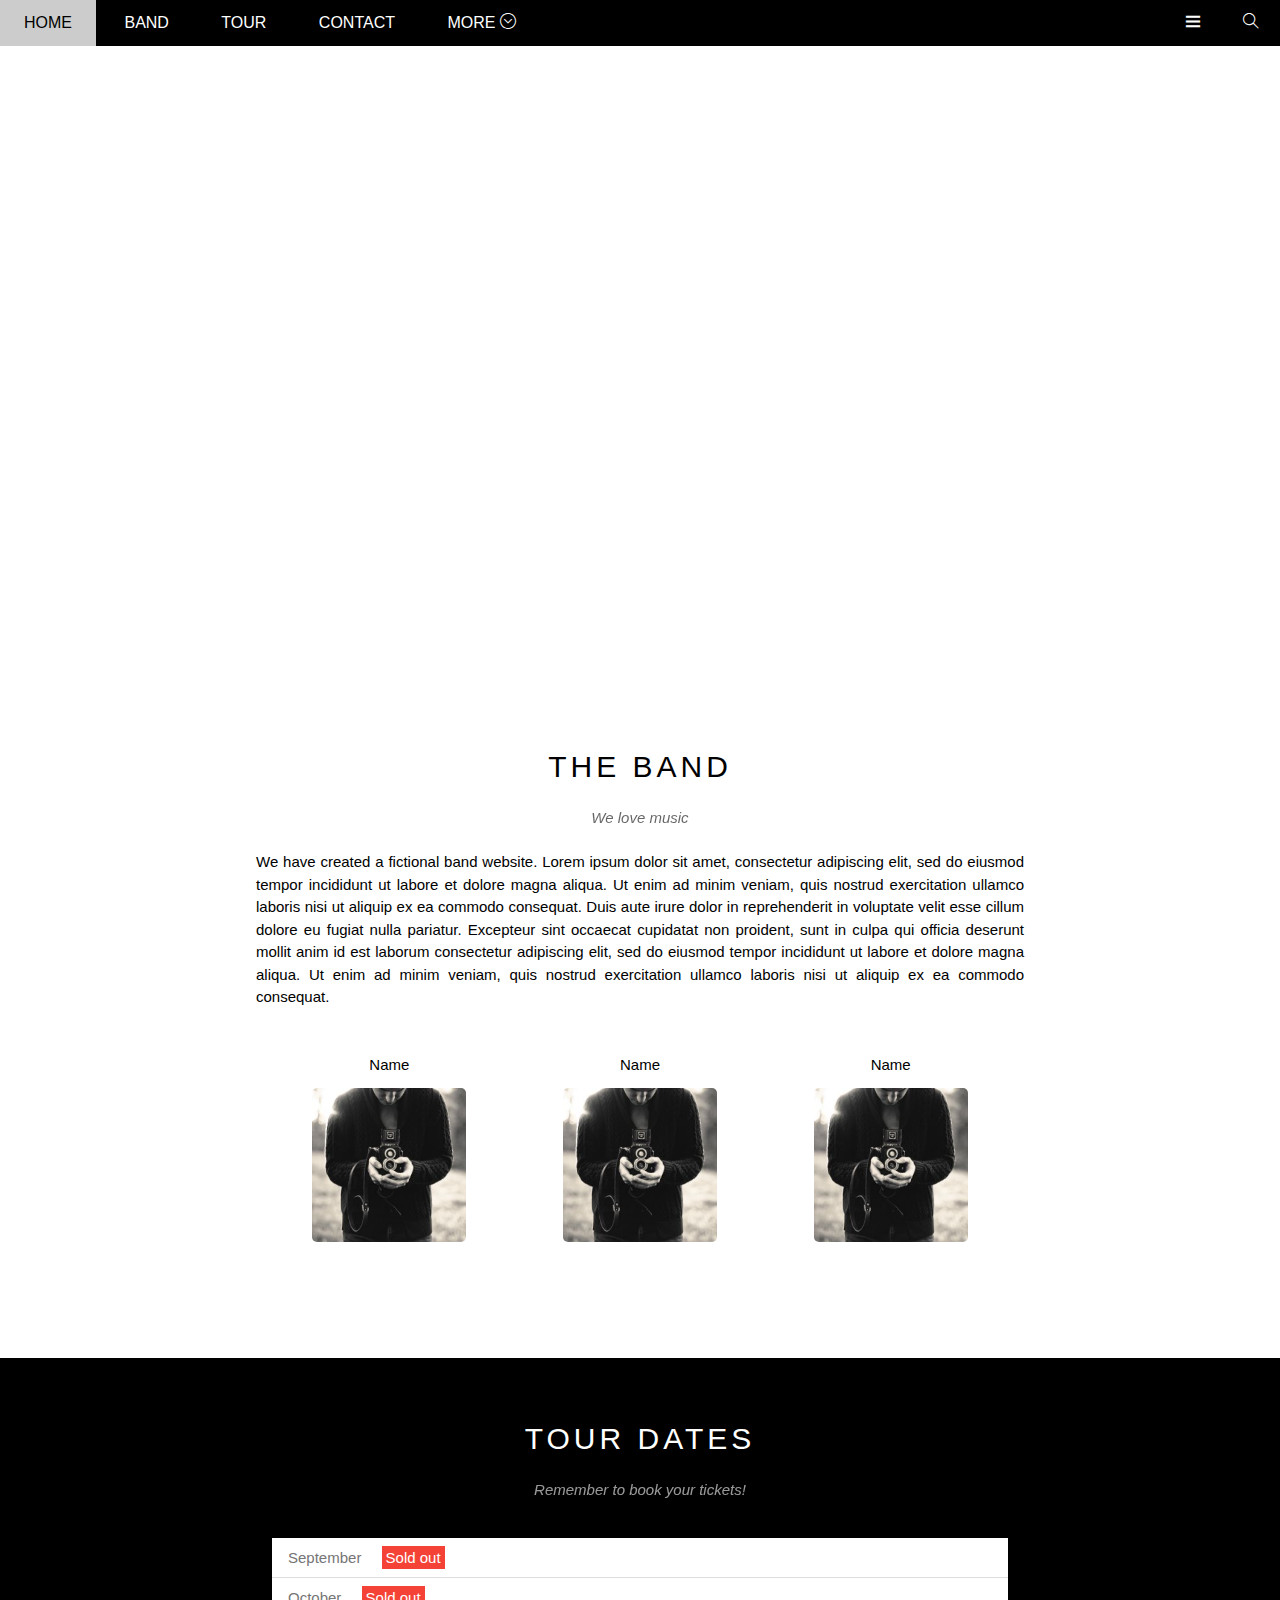
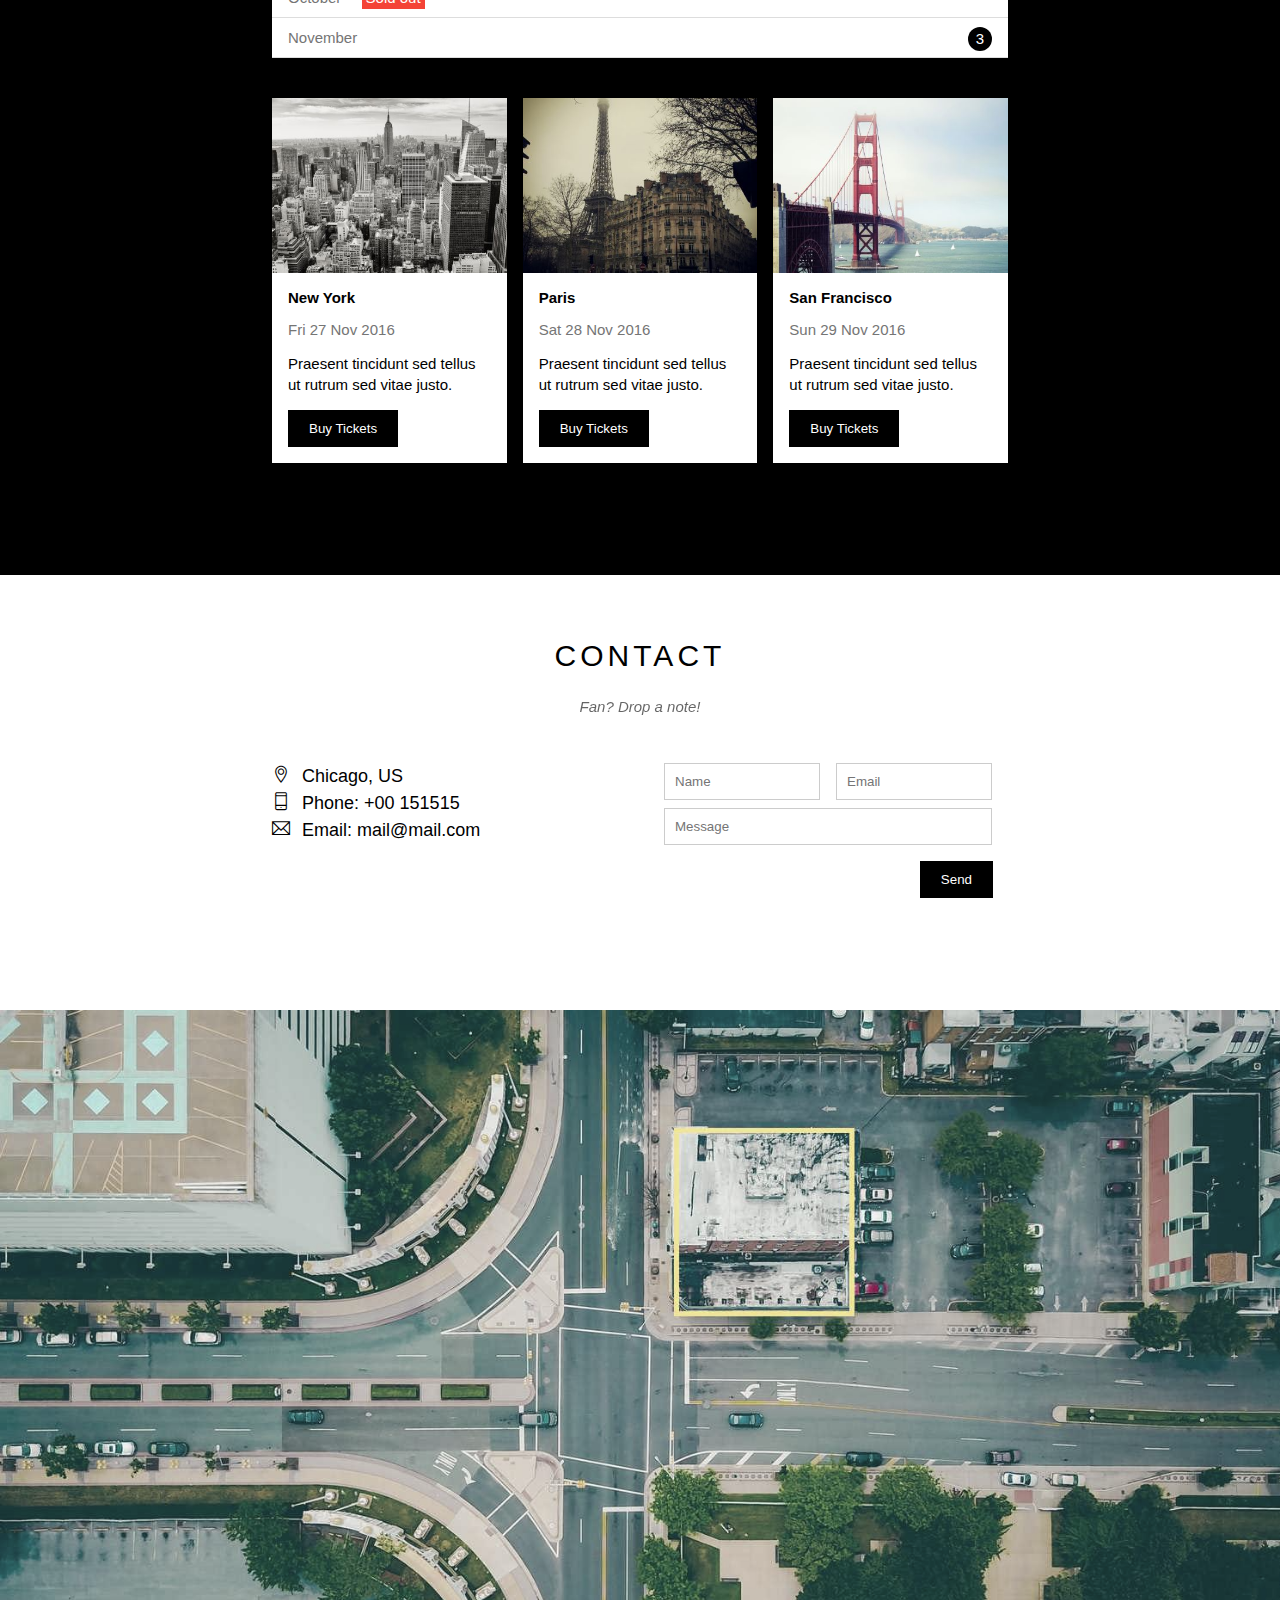
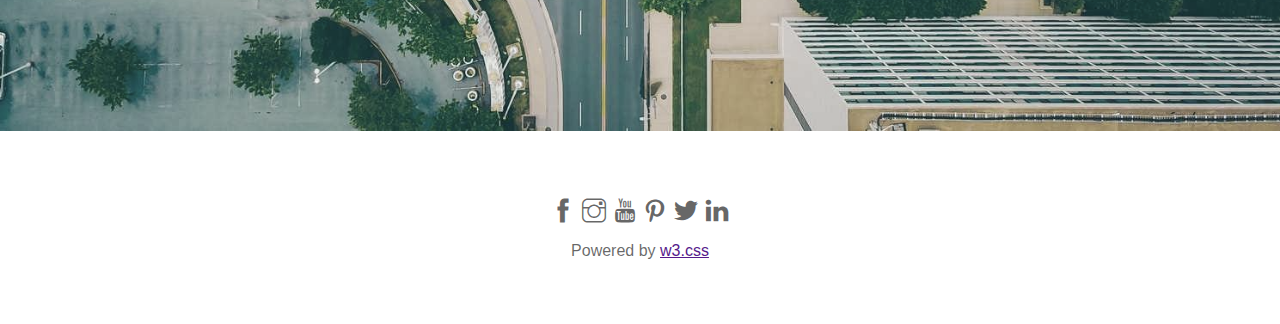
==== commit d17d07bf: "fig slider" ====
--- a/index.html
+++ b/index.html
@@ -5,13 +5,14 @@
     <meta http-equiv="X-UA-Compatible" content="IE=edge">
     <meta name="viewport" content="width=device-width, initial-scale=1.0">
     <link rel="stylesheet" href="./assets/css/style.css">
+    <link rel="stylesheet" href="./assets/css/responsive.css">
     <link rel="stylesheet" href="./assets/fonts/themify-icons/themify-icons.css">
     <title>W3-webfirst</title>
     <link rel=icon href="assets/img/logo.jpg" sizes="16x16" type="image/png">
 </head>
 <body>
     <div class="main">
-        <div class="header">
+        <div id="header" class="header">
             <ul id="nav">
                 <li><a href="#">Home</a></li>
                 <li><a href="#band">Band</a></li>
@@ -29,9 +30,12 @@
                     </ul>
                 </li>
             </ul>
-
+            <!-- search__btn  -->
             <div class="search-btn">
               <i class="ti-search"></i>  
+            </div>
+            <div id="menu-mobile" class="menu__mobile--btn">
+                <i class="ti-menu"></i>
             </div>
         </div>
 
@@ -158,7 +162,7 @@
             <p class="copyright">Powered by <a href=""> w3.css</a></p>                   
         </div>
     </div>
-
+ <!-- modal ticket  -->
     <div class="modal js-modal">
         <div class="modal-container js-modal-container">
             <div class="modal-close js-modal-close">
@@ -191,6 +195,7 @@
             </div>
         </div>
     </div>
+    <!-- button buy ticket  -->
     <script>
         const buyBtns =document.querySelectorAll('.js-buy-ticket')
         const modal = document.querySelector('.js-modal')
@@ -217,5 +222,28 @@
 
 
     </script>
+    <!-- menu__btn  -->
+    <script>
+        var  header =   document .getElementById('header');
+        var  mobileMenu  =   document .getElementById('menu-mobile');
+        var headerHeight = header.clientHeight;
+        // đóng mở menu
+        mobileMenu.onclick = function () {
+            var isClose = header.clientHeight === headerHeight ;
+            if (isClose) {
+                header.style.height = 'auto';
+            }else{
+                header.style.height = null;
+            }
+        }
+        // tự đóng khi chọn menu
+        var menuItems = document.querySelectorAll(' #nav li a[href*="#"]');
+        for (var i = 0 ;  i < menuItems.length; i++) {
+            var menuItem = menuItems[i];
+            menuItem.onclick = function () {
+                header.style.height = null;
+            }
+        }
+    </script>
 </body>
 </html>--- a/assets/css/style.css
+++ b/assets/css/style.css
@@ -83,6 +83,7 @@
     right: 0;
     height: 46px;
     background-color: #000;
+    overflow: hidden;
 }
 
 #nav{
@@ -142,7 +143,7 @@
     padding:0 12px;
     line-height: 38px;
 }
-
+.header .menu__mobile--btn,
 .header .search-btn{
     line-height: 46px;
     color: #fff;
@@ -151,15 +152,19 @@
     cursor: pointer;
 
 }
-
 .header .search-btn:hover{
      background-color: #f44336;
+}
+
+.header .menu__mobile--btn:hover{
+    background-color: #ccc;
+    color: #000;
 }
 
 .slider{
     margin-top: 46px;
     padding-top: 50%;
-    background: url("/assets/img/chicago.jpg") top center / cover no-repeat;
+    background: url("./assets/img/chicago.jpg") top center / cover no-repeat;
     position: relative;
 }
 
@@ -185,9 +190,12 @@
 
 #content .content-section{
     width: 800px;
+    max-width: 100%;
     padding: 64px 0 112px;
     margin-left: auto;
     margin-right: auto;
+    padding-left: 16px;
+    padding-right: 16px;
 }
 
 #content .section-heading{
--- a/assets/css/responsive.css
+++ b/assets/css/responsive.css
@@ -0,0 +1,9 @@
+/* mobile  */
+@media  (max-width : 740px) {
+    #nav >li{
+        display: block;
+    }
+    .header .search-btn{
+        display: none;
+    }
+}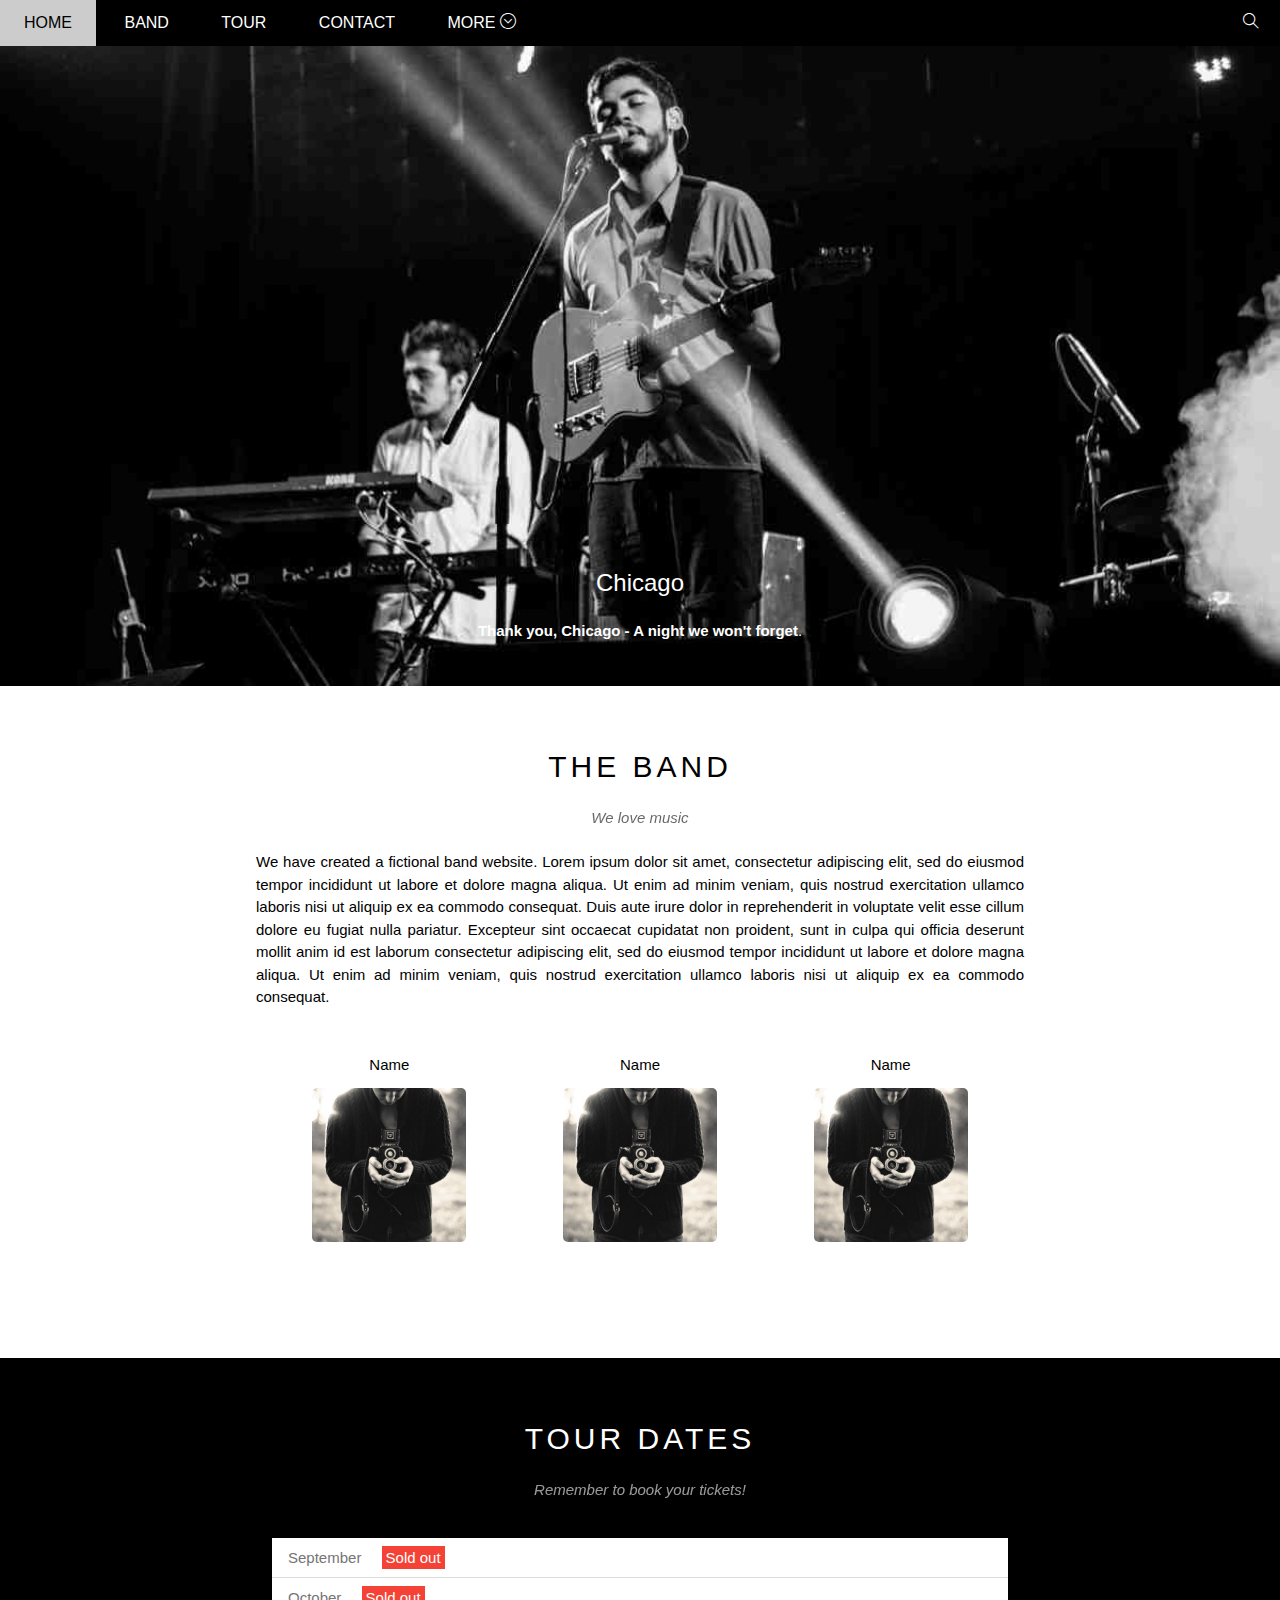
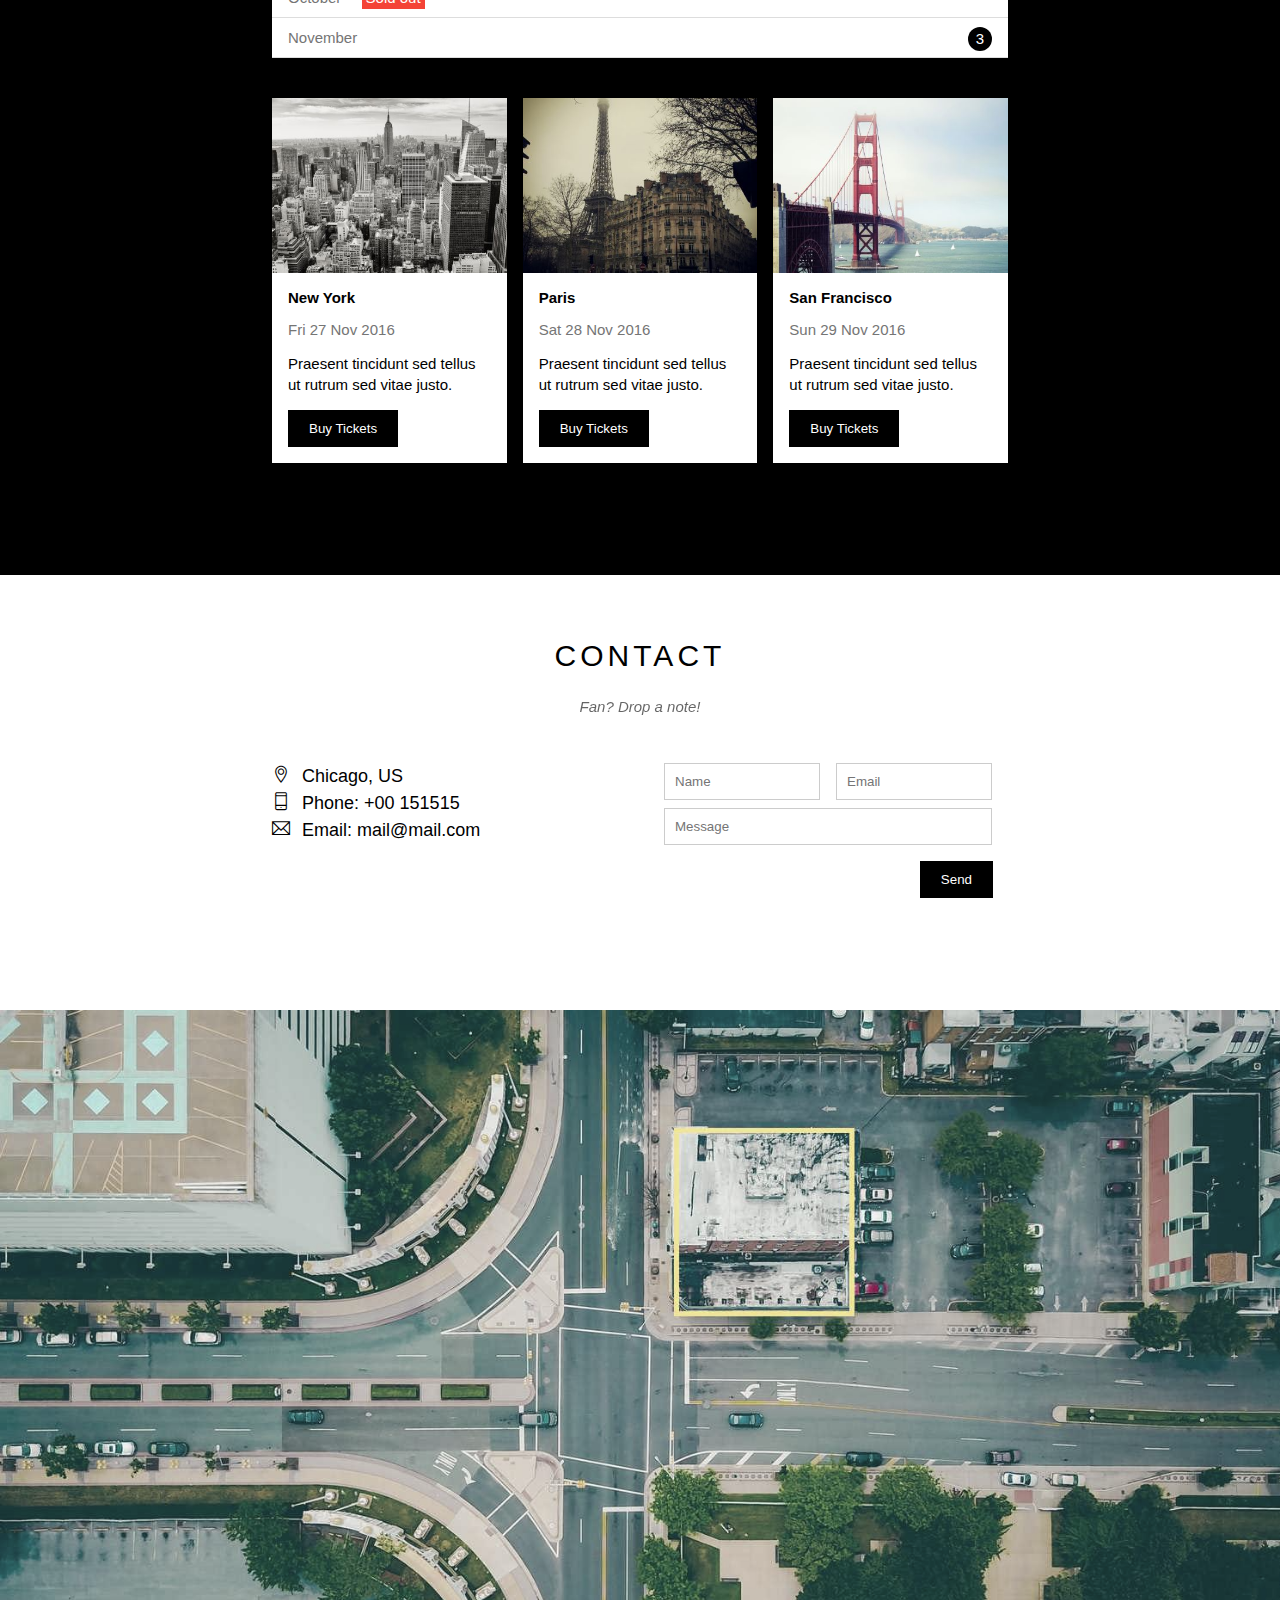
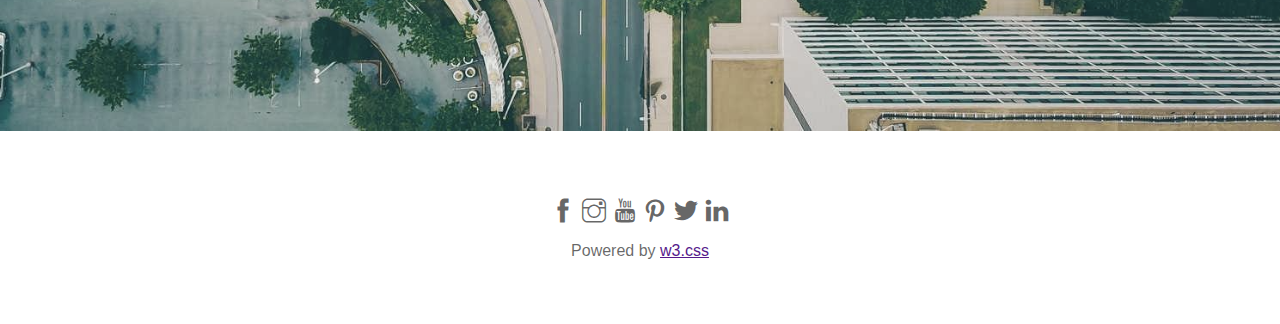
==== commit 1d4e11fa: "update mobile" ====
--- a/index.html
+++ b/index.html
@@ -240,8 +240,13 @@
         var menuItems = document.querySelectorAll(' #nav li a[href*="#"]');
         for (var i = 0 ;  i < menuItems.length; i++) {
             var menuItem = menuItems[i];
-            menuItem.onclick = function () {
-                header.style.height = null;
+            menuItem.onclick = function (event) {
+                var isParentMenu = this.nextElementSibling && this.nextElementSibling.classList.contains('subnav');
+                if(isParentMenu){
+                    event.preventDefault();
+                }else{
+                    header.style.height = null;
+                }
             }
         }
     </script>
--- a/assets/css/style.css
+++ b/assets/css/style.css
@@ -83,7 +83,6 @@
     right: 0;
     height: 46px;
     background-color: #000;
-    overflow: hidden;
 }
 
 #nav{
@@ -143,6 +142,13 @@
     padding:0 12px;
     line-height: 38px;
 }
+.header .menu__mobile--btn{
+    position: fixed;
+    top:0;
+    right: 0;
+    display:none;
+}
+
 .header .menu__mobile--btn,
 .header .search-btn{
     line-height: 46px;
@@ -164,7 +170,7 @@
 .slider{
     margin-top: 46px;
     padding-top: 50%;
-    background: url("./assets/img/chicago.jpg") top center / cover no-repeat;
+    background: url("/assets/img/chicago.jpg") top center / cover no-repeat;
     position: relative;
 }
 
--- a/assets/css/responsive.css
+++ b/assets/css/responsive.css
@@ -1,7 +1,31 @@
 /* mobile  */
 @media  (max-width : 740px) {
+    #nav {
+        display: block;
+    }
     #nav >li{
         display: block;
+    }
+    #nav >li a{
+        padding: 1px 24px;
+    }
+    #nav> li:first-child {
+        display: inline-block;
+    }
+    
+    #nav .subnav{
+        position: initial;
+        background-color: #333;
+    }
+    #nav .subnav a {
+        color: #fff;
+        padding: 5px 41px;
+    }
+    .header{
+        overflow: hidden;
+    }
+    .header .menu__mobile--btn{
+        display:block;
     }
     .header .search-btn{
         display: none;
